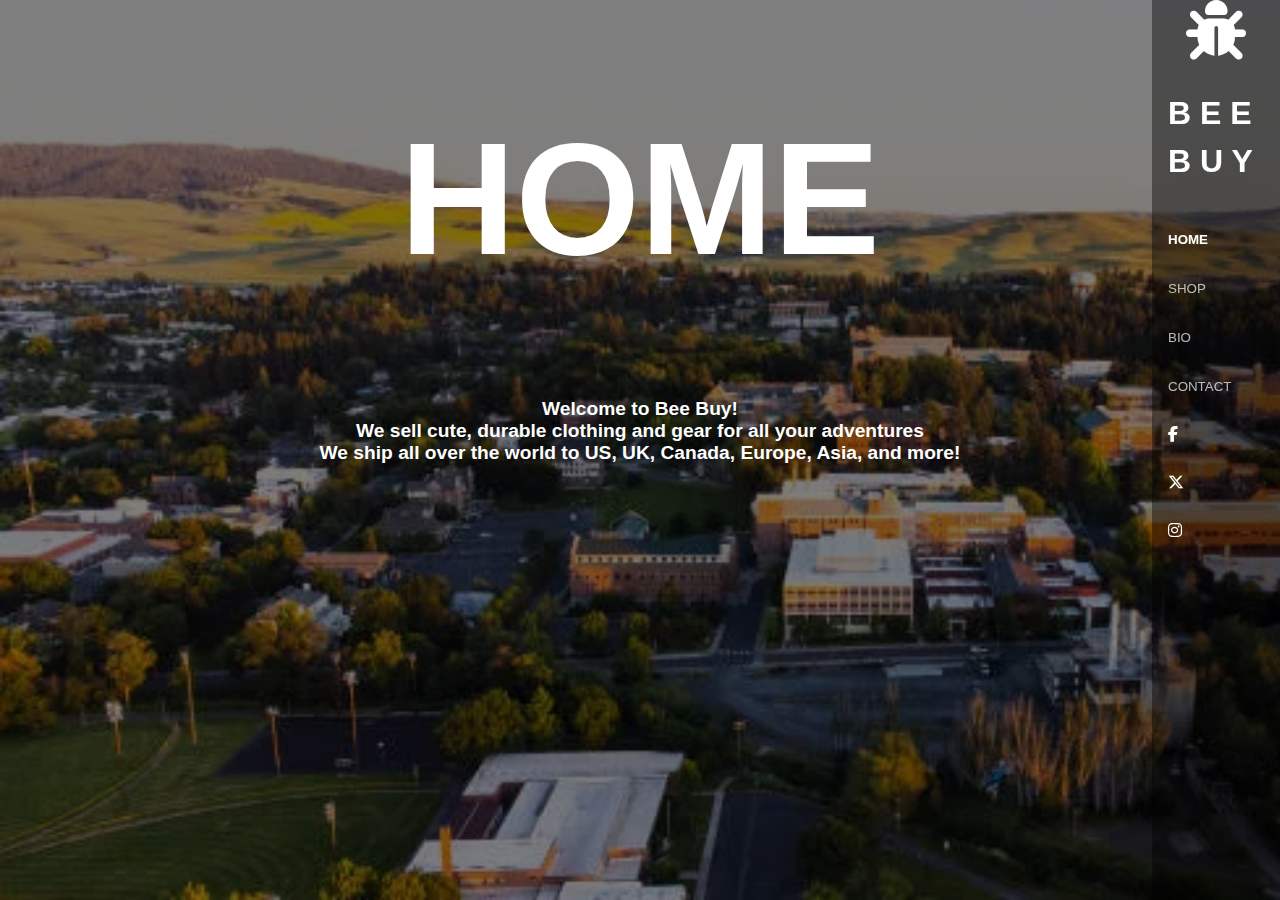
==== index.html @ cebe4914 "adding logo" ====
<!DOCTYPE html>
<html>
<head>
    <link rel="stylesheet" href="https://cdnjs.cloudflare.com/ajax/libs/font-awesome/6.5.1/css/all.min.css">

    <title>
        Pretend Photo Website
    </title>
<style>

    header{
        background-color: rgba(0, 0, 0, 0.4);
        padding: 0px 0px;
        position: fixed; 
        width: 128px;
        top: 0;
        right: 0;
        z-index: 1000;
        line-height: 48px;
        height: 100vh;
        margin:0;
    }
    header h1{
        padding: 8px 16px;
    }
    body{
        background-image: url("living-in-idaho.webp");
        background-color: gray;
        background-blend-mode: multiply;
        background-repeat: no-repeat;
        background-size: cover;
        background-attachment: fixed;
        margin:0%;
    }
    main{
        padding: 0px;
        padding-top: 0px;
    }
    .nav-links {
    list-style: none; 
    padding: 0;       
    margin: 0; 
    display:list-item;  
    }
    .nav-links li a {
        margin-right: 15px;
        text-decoration: none;                  
        color: rgb(255, 255, 255, 0.7);
        text-align: center;
        font-family: 'Lucida Sans', 'Lucida Sans Regular', 'Lucida Grande', 'Lucida Sans Unicode', Geneva, Verdana, sans-serif;
        font-size: smaller;
        padding: 8px 16px; 
        border-radius: 0px;  
        transition: background 0.3s ease;
    }
    .nav-links a:hover {
        color: rgb(255, 255, 255);
        font-weight: bold;
    }
    .nav-links li a.active {
        /*background-color: #f8b400; */
        color: rgb(255, 255, 255);
        font-weight: bolder;
    }
    h1{
        font-family: 'Lucida Sans', 'Lucida Sans Regular', 'Lucida Grande', 'Lucida Sans Unicode', Geneva, Verdana, sans-serif;
        color:#ffffff;
        text-align: center;
        font-weight: bolder;
        font-size: 160px;
    }
</style>
</head>

<body>
    <header>
        <i class="fa-solid fa-bug" style="color: #ffffff; font-size: 60px; display: block; text-align: center;"></i>
        <h1 id='p1' style="color: rgb(255, 255, 255); text-align: left; font-weight: bolder; font-family:'Lucida Sans', 'Lucida Sans Regular', 'Lucida Grande', 'Lucida Sans Unicode', Geneva, Verdana, sans-serif; font-size:32px;">
            B E E <br> B U Y <br>
        </h1>
        <nav>
            <ul class="nav-links">
                <li><a href="index.html" class="active">HOME</a></li>
                <li><a href="gallery.html">SHOP</a></li>
                <li><a href="bio.html">BIO</a></li>
                <li><a href="contactus.html">CONTACT</a></li>
                <a href="https://facebook.com" target="_blank"> 
                    <i class="fa-brands fa-facebook-f" style="color: #ffffff; align-content: center;margin-right: 15px;padding: 8px 16px; border-radius: 0px;"></i>
                </a><br>
                <a href="https://x.com" target="_blank"> 
                    <i class="fa-brands fa-x-twitter" style="color: #ffffff; align-content: center;margin-right: 15px;padding: 8px 16px; border-radius: 0px;"></i>
                </a><br>
                <a href="https://instagram.com" target="_blank"> 
                    <i class="fa-brands fa-instagram" style="color: #ffffff; align-content: center;margin-right: 15px;padding: 8px 16px; border-radius: 0px;"></i>
                </a>
                </ul>
        </nav>
    </header>
    <h1>HOME</h1>
    <p id='p1' style="color:rgb(255, 255, 255); text-align: center; font-family:'Lucida Sans', 'Lucida Sans Regular', 'Lucida Grande', 'Lucida Sans Unicode', Geneva, Verdana, sans-serif; font-weight: bold; font-size:larger;">
        Welcome to Bee Buy!<br>
        We sell cute, durable clothing and gear for all your adventures<br>
        We ship all over the world to US, UK, Canada, Europe, Asia, and more! <br>
    </p>

</body>

</html>
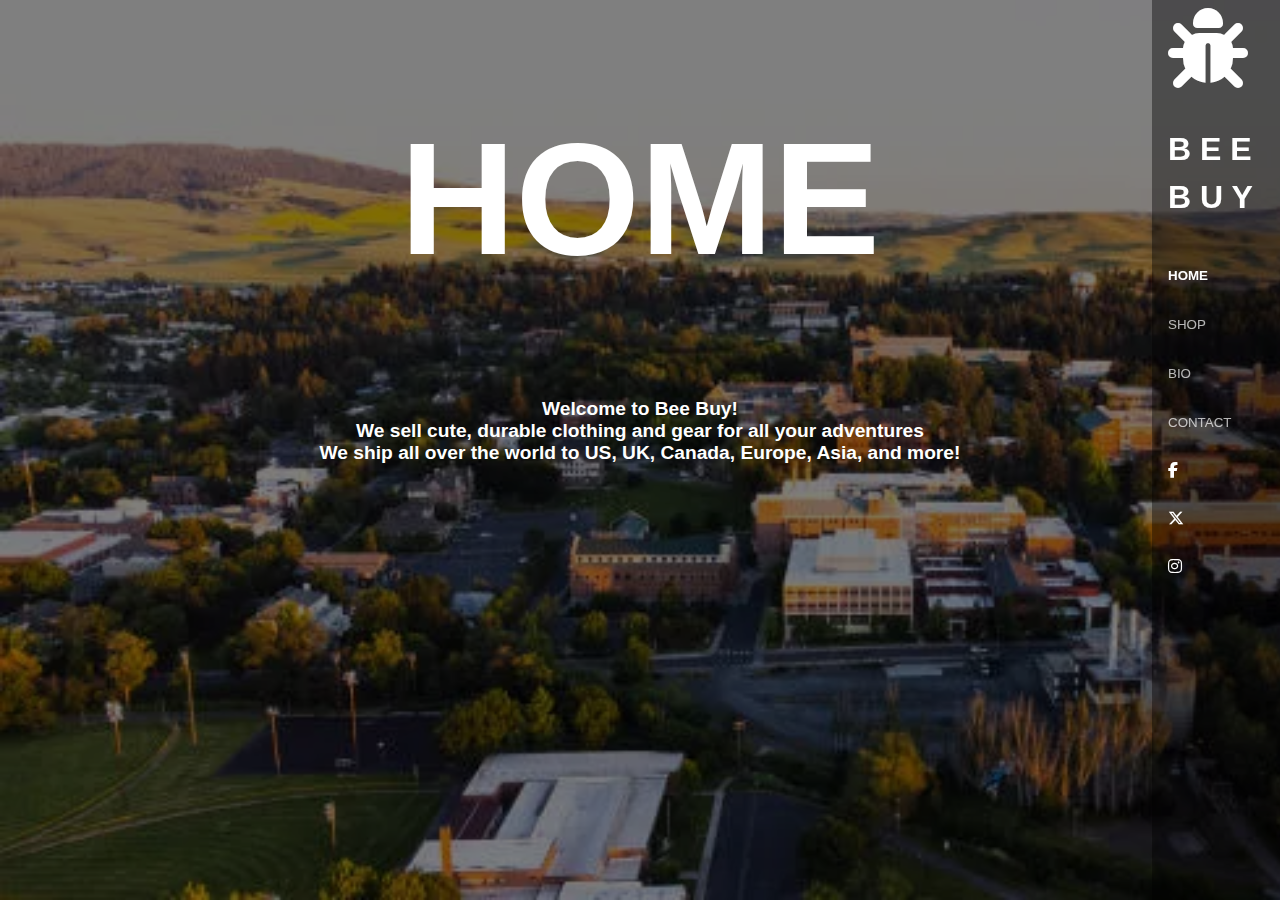
==== commit dca26408: "small edits" ====
--- a/index.html
+++ b/index.html
@@ -74,7 +74,7 @@
 
 <body>
     <header>
-        <i class="fa-solid fa-bug" style="color: #ffffff; font-size: 60px; display: block; text-align: center;"></i>
+        <i class="fa-solid fa-bug" style="color: #ffffff; font-size: 80px; display: block; align-content: center;margin-right: 15px;padding: 8px 16px; border-radius: 0px;"></i>
         <h1 id='p1' style="color: rgb(255, 255, 255); text-align: left; font-weight: bolder; font-family:'Lucida Sans', 'Lucida Sans Regular', 'Lucida Grande', 'Lucida Sans Unicode', Geneva, Verdana, sans-serif; font-size:32px;">
             B E E <br> B U Y <br>
         </h1>
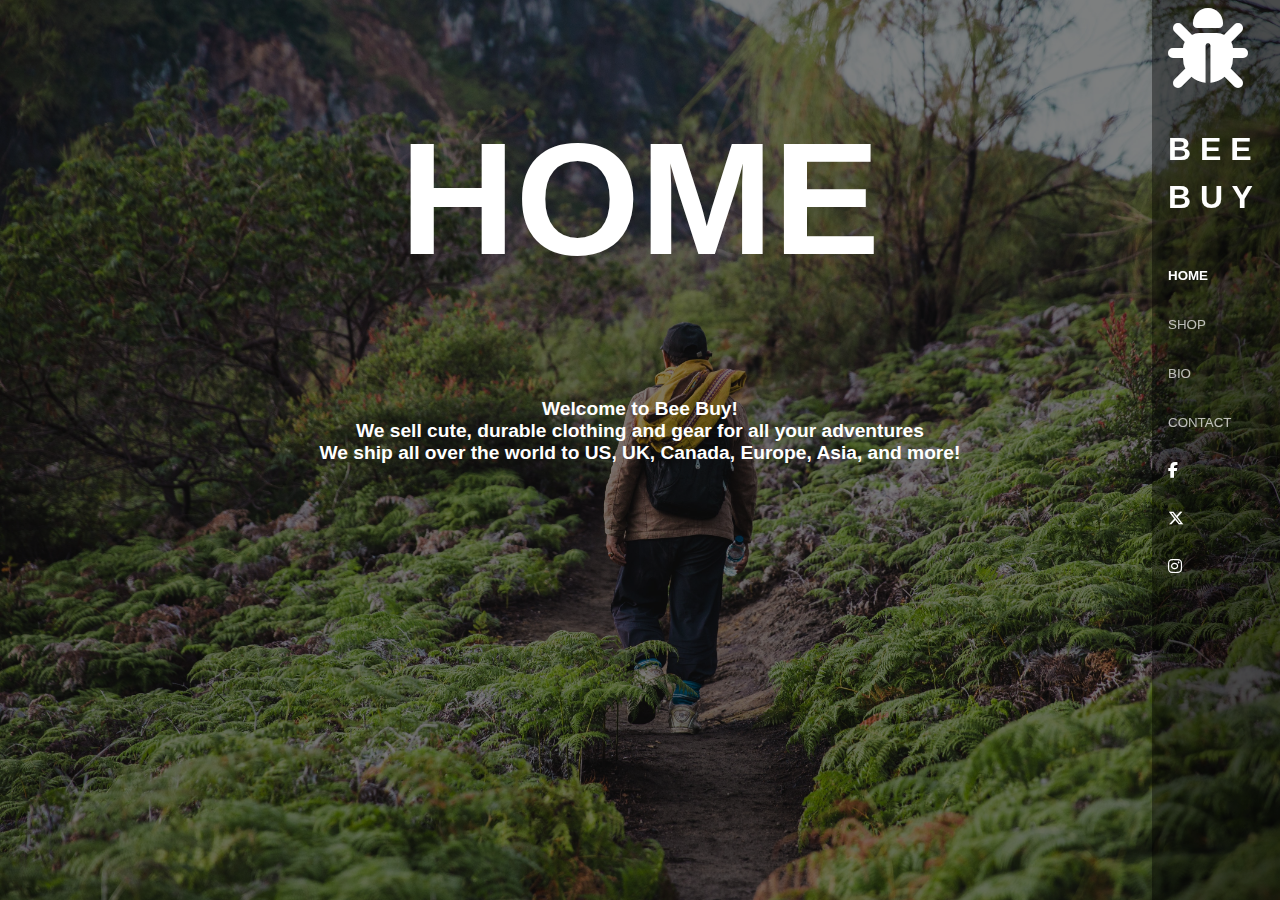
==== commit f4a0fde9: "editing" ====
--- a/index.html
+++ b/index.html
@@ -24,7 +24,7 @@
         padding: 8px 16px;
     }
     body{
-        background-image: url("living-in-idaho.webp");
+        background-image: url("mountains.jpg");
         background-color: gray;
         background-blend-mode: multiply;
         background-repeat: no-repeat;
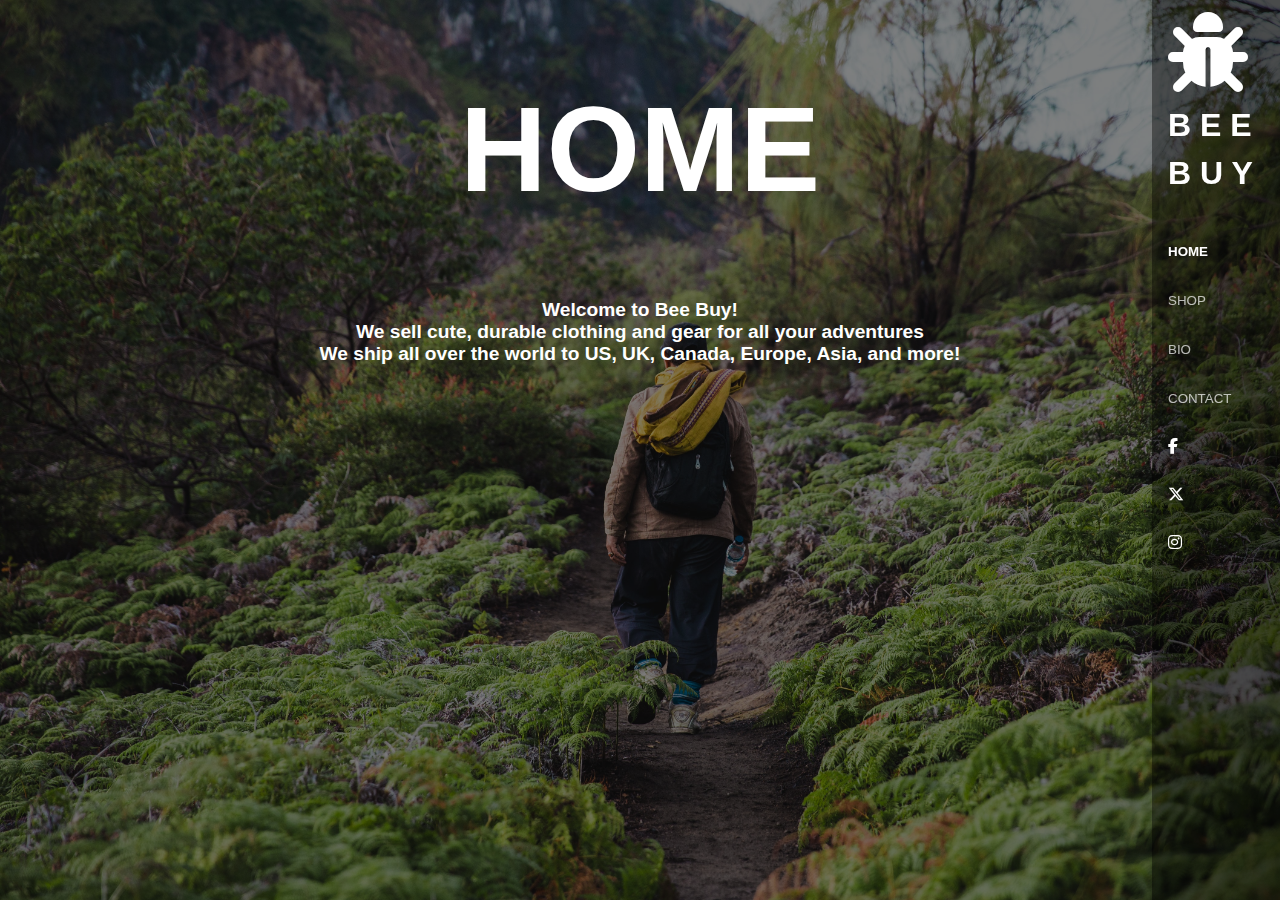
==== commit 4b1907b2: "final edits on adding styles.css" ====
--- a/index.html
+++ b/index.html
@@ -2,74 +2,11 @@
 <html>
 <head>
     <link rel="stylesheet" href="https://cdnjs.cloudflare.com/ajax/libs/font-awesome/6.5.1/css/all.min.css">
-
+    <link rel="stylesheet" href="styles.css">
     <title>
         Pretend Photo Website
     </title>
-<style>
 
-    header{
-        background-color: rgba(0, 0, 0, 0.4);
-        padding: 0px 0px;
-        position: fixed; 
-        width: 128px;
-        top: 0;
-        right: 0;
-        z-index: 1000;
-        line-height: 48px;
-        height: 100vh;
-        margin:0;
-    }
-    header h1{
-        padding: 8px 16px;
-    }
-    body{
-        background-image: url("mountains.jpg");
-        background-color: gray;
-        background-blend-mode: multiply;
-        background-repeat: no-repeat;
-        background-size: cover;
-        background-attachment: fixed;
-        margin:0%;
-    }
-    main{
-        padding: 0px;
-        padding-top: 0px;
-    }
-    .nav-links {
-    list-style: none; 
-    padding: 0;       
-    margin: 0; 
-    display:list-item;  
-    }
-    .nav-links li a {
-        margin-right: 15px;
-        text-decoration: none;                  
-        color: rgb(255, 255, 255, 0.7);
-        text-align: center;
-        font-family: 'Lucida Sans', 'Lucida Sans Regular', 'Lucida Grande', 'Lucida Sans Unicode', Geneva, Verdana, sans-serif;
-        font-size: smaller;
-        padding: 8px 16px; 
-        border-radius: 0px;  
-        transition: background 0.3s ease;
-    }
-    .nav-links a:hover {
-        color: rgb(255, 255, 255);
-        font-weight: bold;
-    }
-    .nav-links li a.active {
-        /*background-color: #f8b400; */
-        color: rgb(255, 255, 255);
-        font-weight: bolder;
-    }
-    h1{
-        font-family: 'Lucida Sans', 'Lucida Sans Regular', 'Lucida Grande', 'Lucida Sans Unicode', Geneva, Verdana, sans-serif;
-        color:#ffffff;
-        text-align: center;
-        font-weight: bolder;
-        font-size: 160px;
-    }
-</style>
 </head>
 
 <body>
@@ -88,7 +25,7 @@
                     <i class="fa-brands fa-facebook-f" style="color: #ffffff; align-content: center;margin-right: 15px;padding: 8px 16px; border-radius: 0px;"></i>
                 </a><br>
                 <a href="https://x.com" target="_blank"> 
-                    <i class="fa-brands fa-x-twitter" style="color: #ffffff; align-content: center;margin-right: 15px;padding: 8px 16px; border-radius: 0px;"></i>
+                    <i class="fa-brands fa-x-twitter" style="color: #ffffff; align-content: center;margin-right: 15px;padding: 8px 16px; border-radius: 0px; text-decoration: none;"></i>
                 </a><br>
                 <a href="https://instagram.com" target="_blank"> 
                     <i class="fa-brands fa-instagram" style="color: #ffffff; align-content: center;margin-right: 15px;padding: 8px 16px; border-radius: 0px;"></i>
--- a/styles.css
+++ b/styles.css
@@ -0,0 +1,136 @@
+/* General styles */
+body {
+    background-image: url("mountains.jpg");
+    background-color: gray;
+    background-blend-mode: multiply;
+    background-repeat: no-repeat;
+    background-size: cover;
+    background-attachment: fixed;
+    margin: 0;
+}
+
+h1 {
+    font-family: 'Lucida Sans', 'Lucida Sans Regular', 'Lucida Grande', 'Lucida Sans Unicode', Geneva, Verdana, sans-serif;
+    color: #ffffff;
+    text-align: center;
+    font-weight: bolder;
+    font-size: 120px;
+}
+
+/* Header styles */
+header {
+    background-color: rgba(0, 0, 0, 0.4);
+    padding-top:32px;
+    position: fixed;
+    width: 128px;
+    top: 0;
+    right: 0;
+    z-index: 1000;
+    line-height: 48px;
+    height: 100vh;
+    margin: 0;
+    
+}
+
+header h1 {
+    padding: 8px 16px;
+    color: rgb(255, 255, 255);
+    text-align: left;
+    font-weight: bolder;
+    font-family: 'Lucida Sans', 'Lucida Sans Regular', 'Lucida Grande', 'Lucida Sans Unicode', Geneva, Verdana, sans-serif;
+    font-size: 32px;
+}
+
+/* Navigation styles */
+a {
+    text-decoration: none !important;
+    color: inherit; 
+}
+.nav-links {
+    list-style: none; 
+    padding: 0;       
+    margin: 0; 
+    display: list-item;  
+    text-decoration: none;
+}
+
+.nav-links li a {
+    margin-right: 15px;
+    text-decoration: none;                  
+    color: rgba(255, 255, 255, 0.7);
+    text-align: center;
+    font-family: 'Lucida Sans', 'Lucida Sans Regular', 'Lucida Grande', 'Lucida Sans Unicode', Geneva, Verdana, sans-serif;
+    font-size: smaller;
+    padding: 8px 16px; 
+    border-radius: 0px;  
+    transition: background 0.3s ease;
+}
+
+.nav-links a:hover {
+    color: rgb(255, 255, 255);
+    font-weight: bold;
+    text-decoration: none;
+}
+
+.nav-links li a.active {
+    color: rgb(255, 255, 255);
+    font-weight: bolder;
+    text-decoration: none;
+}
+
+/* Icon styling */
+.fa-solid, .fa-brands {
+    color: #ffffff;
+    display: inline-block;
+    line-height: 24px;
+    border-radius: 0px;
+    text-align: left;
+    text-decoration: none;
+}
+
+/* Profile picture */
+.profile-pic {
+    width: 150px;
+    height: 150px; 
+    border-radius: 50%;
+    object-fit: cover; 
+    border: 3px solid #fff; 
+    box-shadow: 0 0 10px rgba(0, 0, 0, 0.2);
+}
+
+/* Text content */
+p {
+    color: rgb(255, 255, 255);
+    text-align: center;
+    font-family: 'Lucida Sans', 'Lucida Sans Regular', 'Lucida Grande', 'Lucida Sans Unicode', Geneva, Verdana, sans-serif;
+    font-weight: bold;
+    font-size: smaller;
+}
+form {
+    max-width: 500px;
+    margin: 20px auto;
+    padding: 20px;
+    background-color:rgba(205, 194, 194, 0.1);
+}
+
+label {
+    display: block;
+    margin-bottom: 5px;
+    font-family: 'Lucida Sans', 'Lucida Sans Regular', 'Lucida Grande', 'Lucida Sans Unicode', Geneva, Verdana, sans-serif;
+    font-weight: bold;
+    color: #ffffff;
+}
+input[type="text"],
+input[type="info"],
+input[type="submit"],
+input[type="email"] {
+    width: 90%; 
+    padding: 10px;
+    margin: 10px auto; 
+    border: 1px solid #ccc;
+    border-radius: 3px;
+    display: block; 
+    box-sizing: border-box; 
+    font-family: 'Lucida Sans', 'Lucida Sans Regular', 'Lucida Grande', 'Lucida Sans Unicode', Geneva, Verdana, sans-serif;
+    font-weight:lighter;
+}
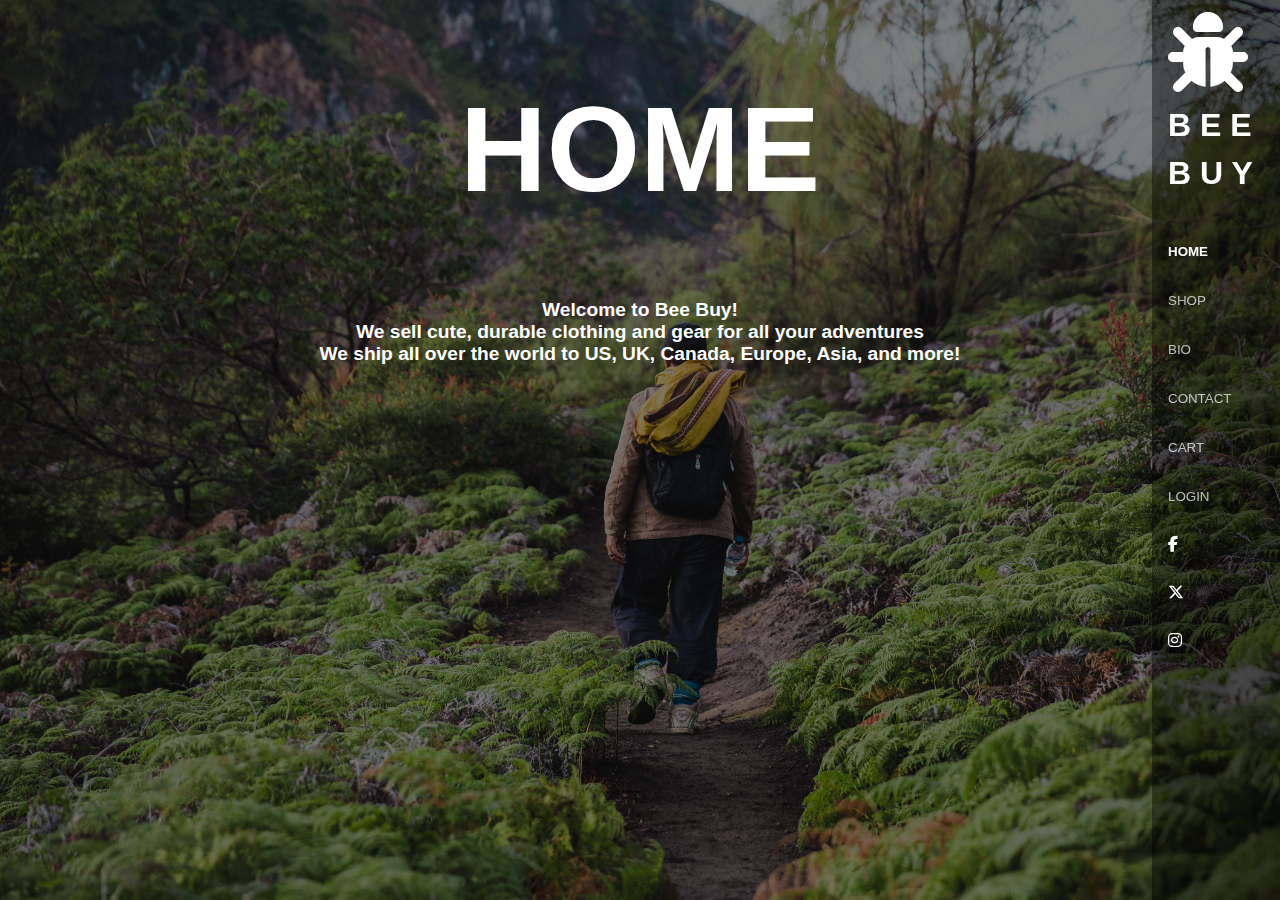
==== commit 2f4aa61a: "remembered to add links to cart and login to other pages" ====
--- a/index.html
+++ b/index.html
@@ -21,6 +21,8 @@
                 <li><a href="gallery.html">SHOP</a></li>
                 <li><a href="bio.html">BIO</a></li>
                 <li><a href="contactus.html">CONTACT</a></li>
+                <li><a href="cart.html">CART</a></li>
+                <li><a href="login.html">LOGIN</a></li>
                 <a href="https://facebook.com" target="_blank"> 
                     <i class="fa-brands fa-facebook-f" style="color: #ffffff; align-content: center;margin-right: 15px;padding: 8px 16px; border-radius: 0px;"></i>
                 </a><br>
--- a/styles.css
+++ b/styles.css
@@ -107,10 +107,28 @@
     font-size: smaller;
 }
 form {
-    max-width: 500px;
+    /*max-width: 600px;
     margin: 20px auto;
     padding: 20px;
-    background-color:rgba(205, 194, 194, 0.1);
+    background-color:rgba(205, 194, 194, 0.1);*/
+    max-width: 600px;
+    margin: 20px auto;
+    padding: 20px;
+    background-color: rgba(205, 194, 194, 0.1);
+    display: flex;
+    flex-wrap: wrap;
+    gap: 10px; 
+}
+.input-group {
+    display: flex;
+    flex-direction: column;
+    flex: 1; /* Allows fields to share space equally */
+    min-width: 45%; /* Ensures fields are at least 45% width */
+}
+.full-width {
+    display: flex;
+    flex-direction: column;
+    width: 100%;
 }
 
 label {
@@ -123,8 +141,11 @@
 input[type="text"],
 input[type="info"],
 input[type="submit"],
-input[type="email"] {
-    width: 90%; 
+input[type="email"], 
+input[type="month"],
+input[type="password"],
+input[type="date"] {
+    width: 100%; 
     padding: 10px;
     margin: 10px auto; 
     border: 1px solid #ccc;
@@ -134,3 +155,73 @@
     font-family: 'Lucida Sans', 'Lucida Sans Regular', 'Lucida Grande', 'Lucida Sans Unicode', Geneva, Verdana, sans-serif;
     font-weight:lighter;
 }
+.input-group input {
+    flex: 1;
+}
+
+input[name="cvv"] {
+    flex: 0.3;
+}
+
+
+input[name="exp-date"] {
+    flex: 0.3;
+}
+
+input[name="city"],
+input[name="area-code"] {
+    flex: 1;
+}
+
+input[type="submit"]:hover {
+    background-color: #218838;
+}
+ul {
+    list-style: none;
+    padding: 0;
+}
+#cart-items {
+    list-style-type: none;
+    padding: 16;
+    max-width: 600px;
+    margin: 0 auto;
+    text-align:center;
+    color:#ccc;
+    font-family: 'Lucida Sans', 'Lucida Sans Regular', 'Lucida Grande', 'Lucida Sans Unicode', Geneva, Verdana, sans-serif;
+}
+#cart-items li {
+    justify-content: space-between;
+    align-items: center;
+    background-color: rgba(255, 255, 255, 0.1);
+    border: 1px solid rgba(255, 255, 255, 0.2);
+    margin-bottom: 10px;
+    padding: 10px;
+    border-radius: 5px;
+    transition: background-color 0.3s ease;
+}
+
+#cart-items li:hover {
+    background-color: rgba(255, 255, 255, 0.2);
+}
+
+#cart-items li span {
+    color: white;
+    font-size: 16px;
+}
+
+#cart-items li button {
+    background-color: #ffffff;
+    color: rgb(0, 0, 0);
+    border: none;
+    padding: 5px 10px;
+    border-radius: 3px;
+    cursor: pointer;
+    transition: background-color 0.3s ease;
+}
+
+#cart-items li button:hover {
+    background-color: #483311;
+}
+
+
+
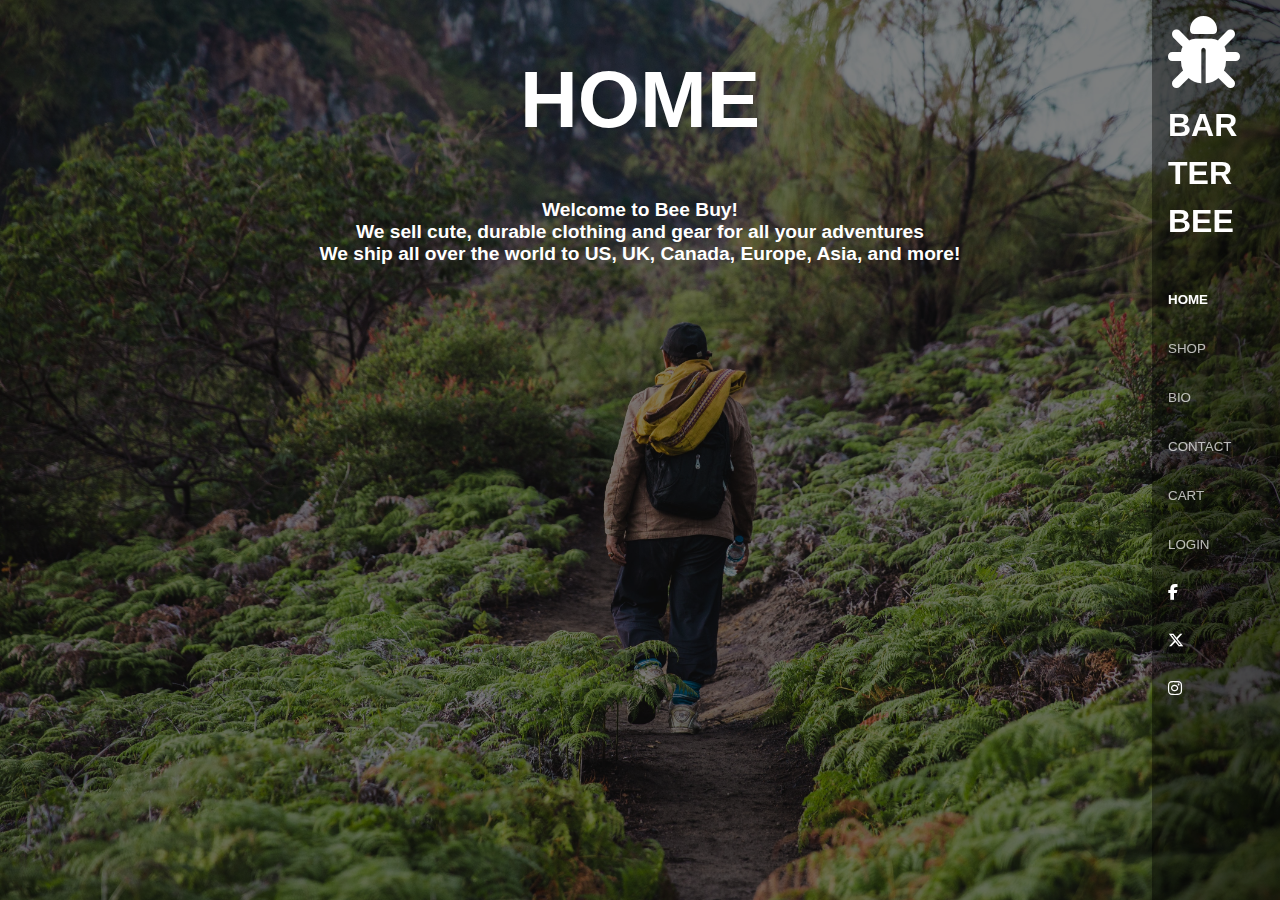
==== commit aab8e019: "old changes i forgot to add" ====
--- a/index.html
+++ b/index.html
@@ -4,16 +4,16 @@
     <link rel="stylesheet" href="https://cdnjs.cloudflare.com/ajax/libs/font-awesome/6.5.1/css/all.min.css">
     <link rel="stylesheet" href="styles.css">
     <title>
-        Pretend Photo Website
+        Barter
     </title>
 
 </head>
 
 <body>
     <header>
-        <i class="fa-solid fa-bug" style="color: #ffffff; font-size: 80px; display: block; align-content: center;margin-right: 15px;padding: 8px 16px; border-radius: 0px;"></i>
+        <i class="fa-solid fa-bug" style="color: #ffffff; font-size: 72px; display: block; align-content: center;margin-right: 15px;padding: 8px 16px; border-radius: 0px;"></i>
         <h1 id='p1' style="color: rgb(255, 255, 255); text-align: left; font-weight: bolder; font-family:'Lucida Sans', 'Lucida Sans Regular', 'Lucida Grande', 'Lucida Sans Unicode', Geneva, Verdana, sans-serif; font-size:32px;">
-            B E E <br> B U Y <br>
+            BAR <br> TER <br> BEE <br>
         </h1>
         <nav>
             <ul class="nav-links">
@@ -22,7 +22,7 @@
                 <li><a href="bio.html">BIO</a></li>
                 <li><a href="contactus.html">CONTACT</a></li>
                 <li><a href="cart.html">CART</a></li>
-                <li><a href="login.html">LOGIN</a></li>
+                <li><a href="login.php">LOGIN</a></li>
                 <a href="https://facebook.com" target="_blank"> 
                     <i class="fa-brands fa-facebook-f" style="color: #ffffff; align-content: center;margin-right: 15px;padding: 8px 16px; border-radius: 0px;"></i>
                 </a><br>
--- a/styles.css
+++ b/styles.css
@@ -14,7 +14,7 @@
     color: #ffffff;
     text-align: center;
     font-weight: bolder;
-    font-size: 120px;
+    font-size: 80px;
 }
 
 /* Header styles */
